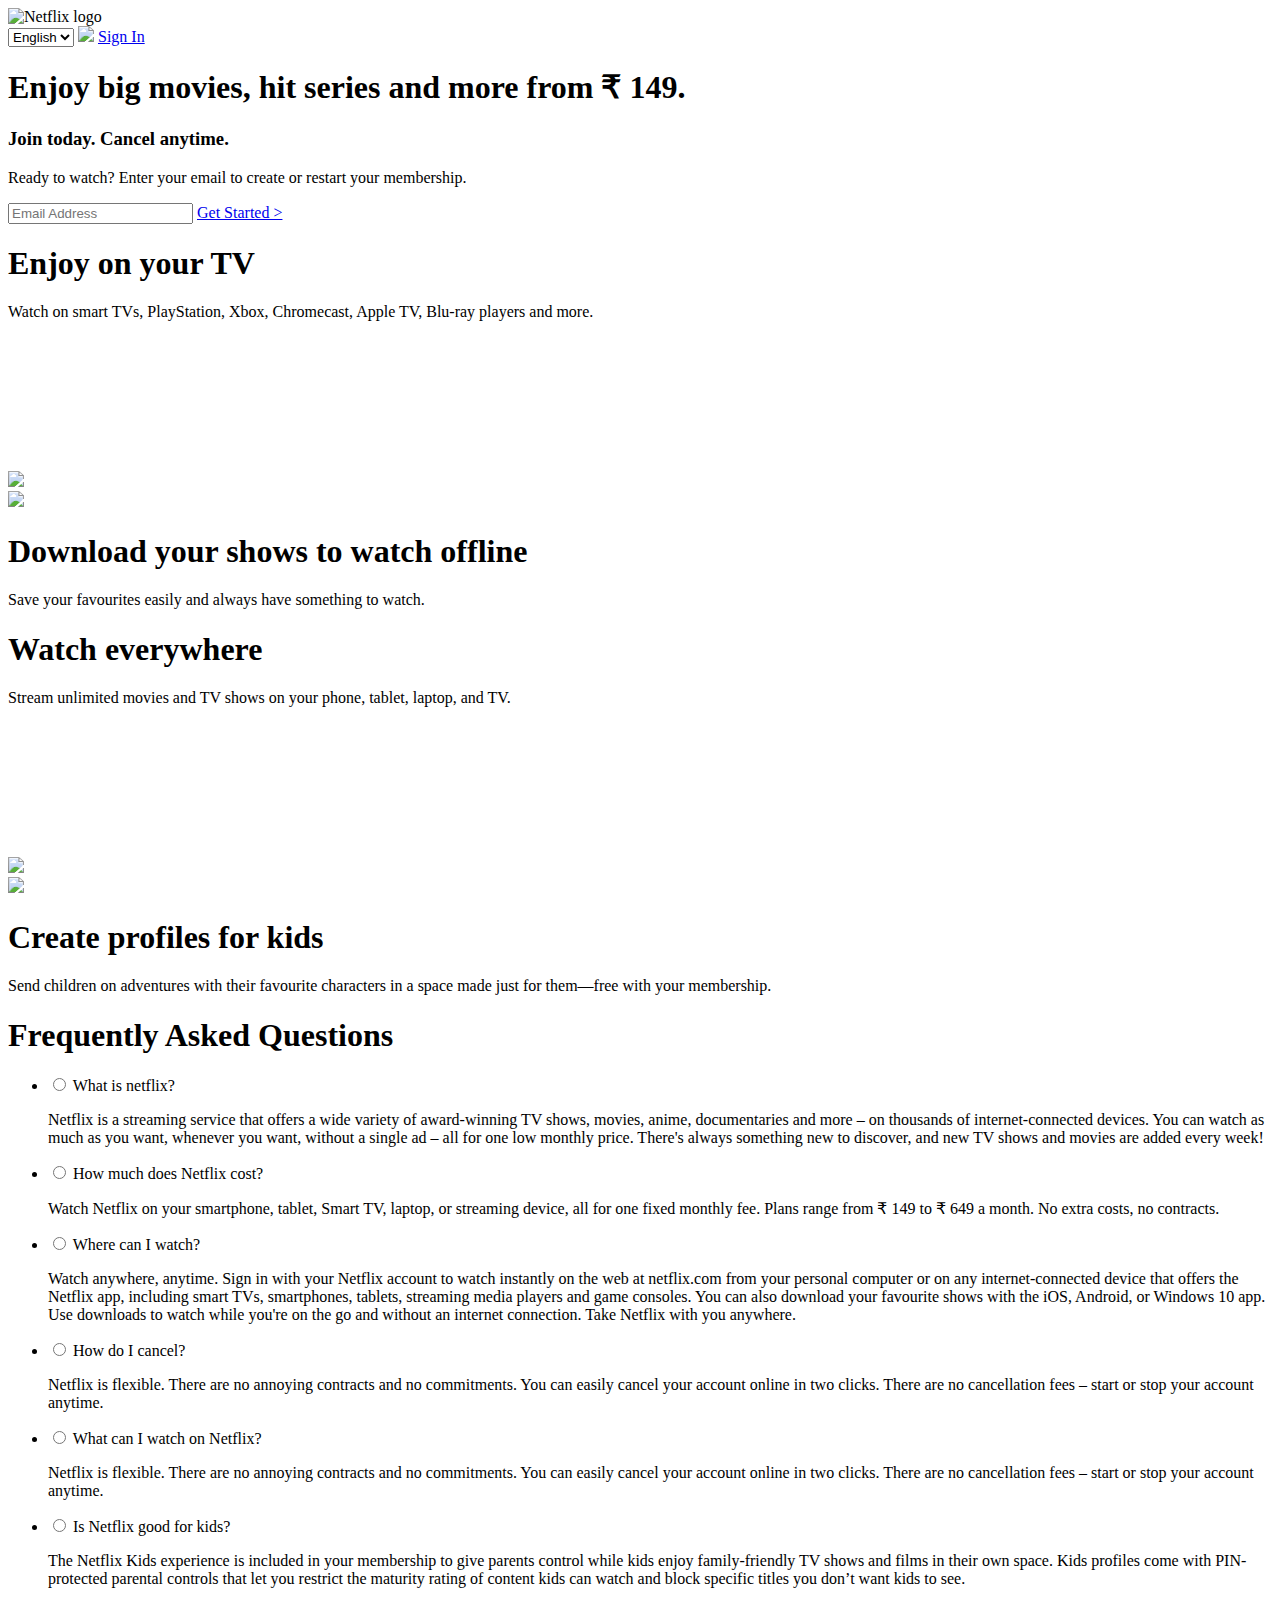
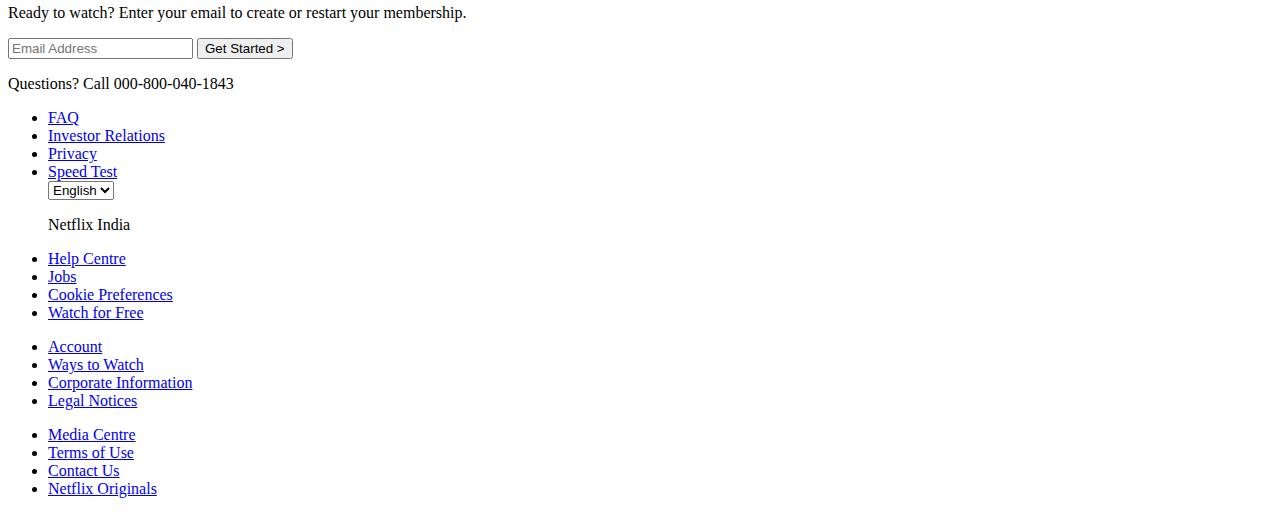
==== PROJECTS/index.html @ 1fe2ff91 "Merge pull request #1 from Yaminiduvva/main" ====
<!DOCTYPE html>
<html lang="en">
<head>
    <meta charset="UTF-8">
    <meta name="viewport" content="width=device-width, initial-scale=1.0">
    
    <link rel="stylesheet" href="C:\Projects\PROJECTS\logo.css">
    <link rel="shortcut icon" href="C:\Projects\netflixfavicon.png" type="image/x-icon">
    <title>Netflix India - Watch Tv Shows Online,Watch Movies Online</title>
    
</head>
<body>
    <header class="main-section">
        <div class="main-sectiontop">
         <nav>
          <img class="logoimg" src="C:\Projects\netflixlogo.png" alt="Netflix logo">
           <div class="right-signin"> <select class="lang-dropdown" name="English">
            <option value="English">English</option>
            <option value="hindi"> हिंदी</option>
            </select>
            <img class="dropdown" src="C:\Projects\down-icon.png">
            <a href="#" class="btn-signin">Sign In</a>
        </div>
        </nav></div>
              <div class="main-section-container">
                <h1>Enjoy big movies, hit series and more from ₹ 149.</h1>
                <h3>Join today. Cancel anytime.</h3>
                <p>Ready to watch? Enter your email to create or restart your membership.</p>  
                <div class="signin-btn">
                <input type="email" name="email" id="mail" placeholder="Email Address">
                <a href="#" class="btn-lg">Get Started ></a>
        </div>      
        </div>
        </header>
        <section>
        <div class="feature-one">
            <div class="row-one">
            <h1>Enjoy on your TV</h1>
            <p>Watch on smart TVs, PlayStation, Xbox, Chromecast, Apple TV, Blu-ray players and more.</p>
        </div>
        <div class="media">
            <img class="tvimg" src="C:\Projects\tv.png">
            <video class="videoone"  autoplay playsinline muted loop>
            <source src="C:\Projects\1.m4v" type="video/mp4">
        </video>
        </div>
        </div>
        <div class="feature-two">
            <div class="mobile-download">
                <img class="mobile" src="C:\Projects\feature-2.png">
            </div>
            <div class="row-two">
            <h1>Download your shows to watch offline</h1>
            <p>Save your favourites easily and always have something to watch.</p>
        </div>
     </div>
       
        <div class="feature-three">
            <div class="row-three">
            <h1>Watch everywhere</h1>
            <p>Stream unlimited movies and TV shows on your phone, tablet, laptop, and TV.</p>
        </div>
        <div class="mac-video">
            <img class="mac" src="C:\Projects\device-pile-in.png">
            <video class="videotwo"  autoplay playsinline muted loop>
            <source src="C:\Projects\2.m4v" type="video/mp4">
            </video>
        </div>
    </div>
        
        <div class="feature-four">
            <div class="kids"><img class="cartoon" src="C:\Projects\cartoon.png">
            </div>
            <div class="row-four">
            <h1>Create profiles for kids</h1>
            <p>Send children on adventures with their favourite characters in a space made just for them—free with your membership.</p>
        </div>
            </div>
        </div>
    </section>
    <section class="lastsec">
        <div class="faq">
            <h1>Frequently Asked Questions</h1>
            <ul class=" accordion">
                <li> 
                  
                    <input type="radio" name="accordion" id="first">
                    <label for="first">What is netflix?</label>
              
                    <div class="content">
                       <p>Netflix is a streaming service that offers a wide variety of award-winning TV shows, movies, anime, documentaries and more – on thousands of internet-connected devices.
                        You can watch as much as you want, whenever you want, without a single ad – all for one low monthly price. There's always something new to discover, and new TV shows and movies are added every week!</p>
                    </div>
                </li>
                <li>
                    <input type="radio" name="accordion" id="second">
                    <label for="second">How much does Netflix cost?</label>
               
                    <div class="content">
                       <p>Watch Netflix on your smartphone, tablet, Smart TV, laptop, or streaming device, all for one fixed monthly fee. Plans range from ₹ 149 to ₹ 649 a month. No extra costs, no contracts.</p>
                    </div>
                </li>
                <li>
                    <input type="radio" name="accordion" id="third">
                    <label for="third">Where can I watch?</label>
               
                    <div class="content">
                       <p>Watch anywhere, anytime. Sign in with your Netflix account to watch instantly on the web at netflix.com from your personal computer or on any internet-connected device that offers the Netflix app, including smart TVs, smartphones, tablets, streaming media players and game consoles.

                        You can also download your favourite shows with the iOS, Android, or Windows 10 app. Use downloads to watch while you're on the go and without an internet connection. Take Netflix with you anywhere.</p>
                    </div>
                </li>
                <li>
                    <input type="radio" name="accordion" id="fourth">
                    <label for="fourth">How do I cancel?</label>
                
                    <div class="content">
                       <p>Netflix is flexible. There are no annoying contracts and no commitments. You can easily cancel your account online in two clicks. There are no cancellation fees – start or stop your account anytime.</p>
                    </div>
                </li>
                <li>
                    <input type="radio" name="accordion" id="fifth">
                    <label for="fifth">What can I watch on Netflix?</label>
                
                    <div class="content">
                       <p>Netflix is flexible. There are no annoying contracts and no commitments. You can easily cancel your account online in two clicks. There are no cancellation fees – start or stop your account anytime.</p>
                    </div>
                </li>
                <li>
                    <input type="radio" name="accordion" id="sixth">
                    <label for="sixth">Is Netflix good for kids?</label>
               
                    <div class="content">
                       <p>The Netflix Kids experience is included in your membership to give parents control while kids enjoy family-friendly TV shows and films in their own space.

                        Kids profiles come with PIN-protected parental controls that let you restrict the maturity rating of content kids can watch and block specific titles you don’t want kids to see.</p>
                    </div>
                </li>
            </ul>
            <p>Ready to watch? Enter your email to create or restart your membership.</p>
            <div class="input">
                <input type="email" name="email" placeholder="Email Address">
                <a href="#" class="btn-rounded"><button>Get Started ></button></a>
            </div>
        </div>
    </section>


    <footer class="footer">
        <p>Questions? Call 000-800-040-1843</p>
        <div class="footer-cols">
            <ul>
                <li><a href="#">FAQ</a></li>
                <li><a href="#">Investor Relations</a></li>
                <li><a href="#">Privacy</a></li>
                <li><a href="#">Speed Test</a></li>
               <select class="language" name="English">
                <option value="English">English</option>
               </select>
                    <p>Netflix India</p>
            </ul>
            <ul>
                <li><a href="#">Help Centre</a></li>
                <li><a href="#">Jobs</a></li>
                <li><a href="#">Cookie Preferences</a></li>
                <li><a href="#">Watch for Free</a></li>
               
            </ul>
            <ul>
                <li><a href="#">Account</a></li>
                <li><a href="#">Ways to Watch</a></li>
                <li><a href="#">Corporate Information</a></li>
                <li><a href="#">Legal Notices</a></li>
            </ul>
            <ul>
                <li><a href="#">Media Centre</a></li>
                <li><a href="#">Terms of Use</a></li>
                <li><a href="#">Contact Us</a></li>
                <li><a href="#">Netflix Originals</a></li>
                
            </ul>
        </div>
    </footer>

</body>
</html>
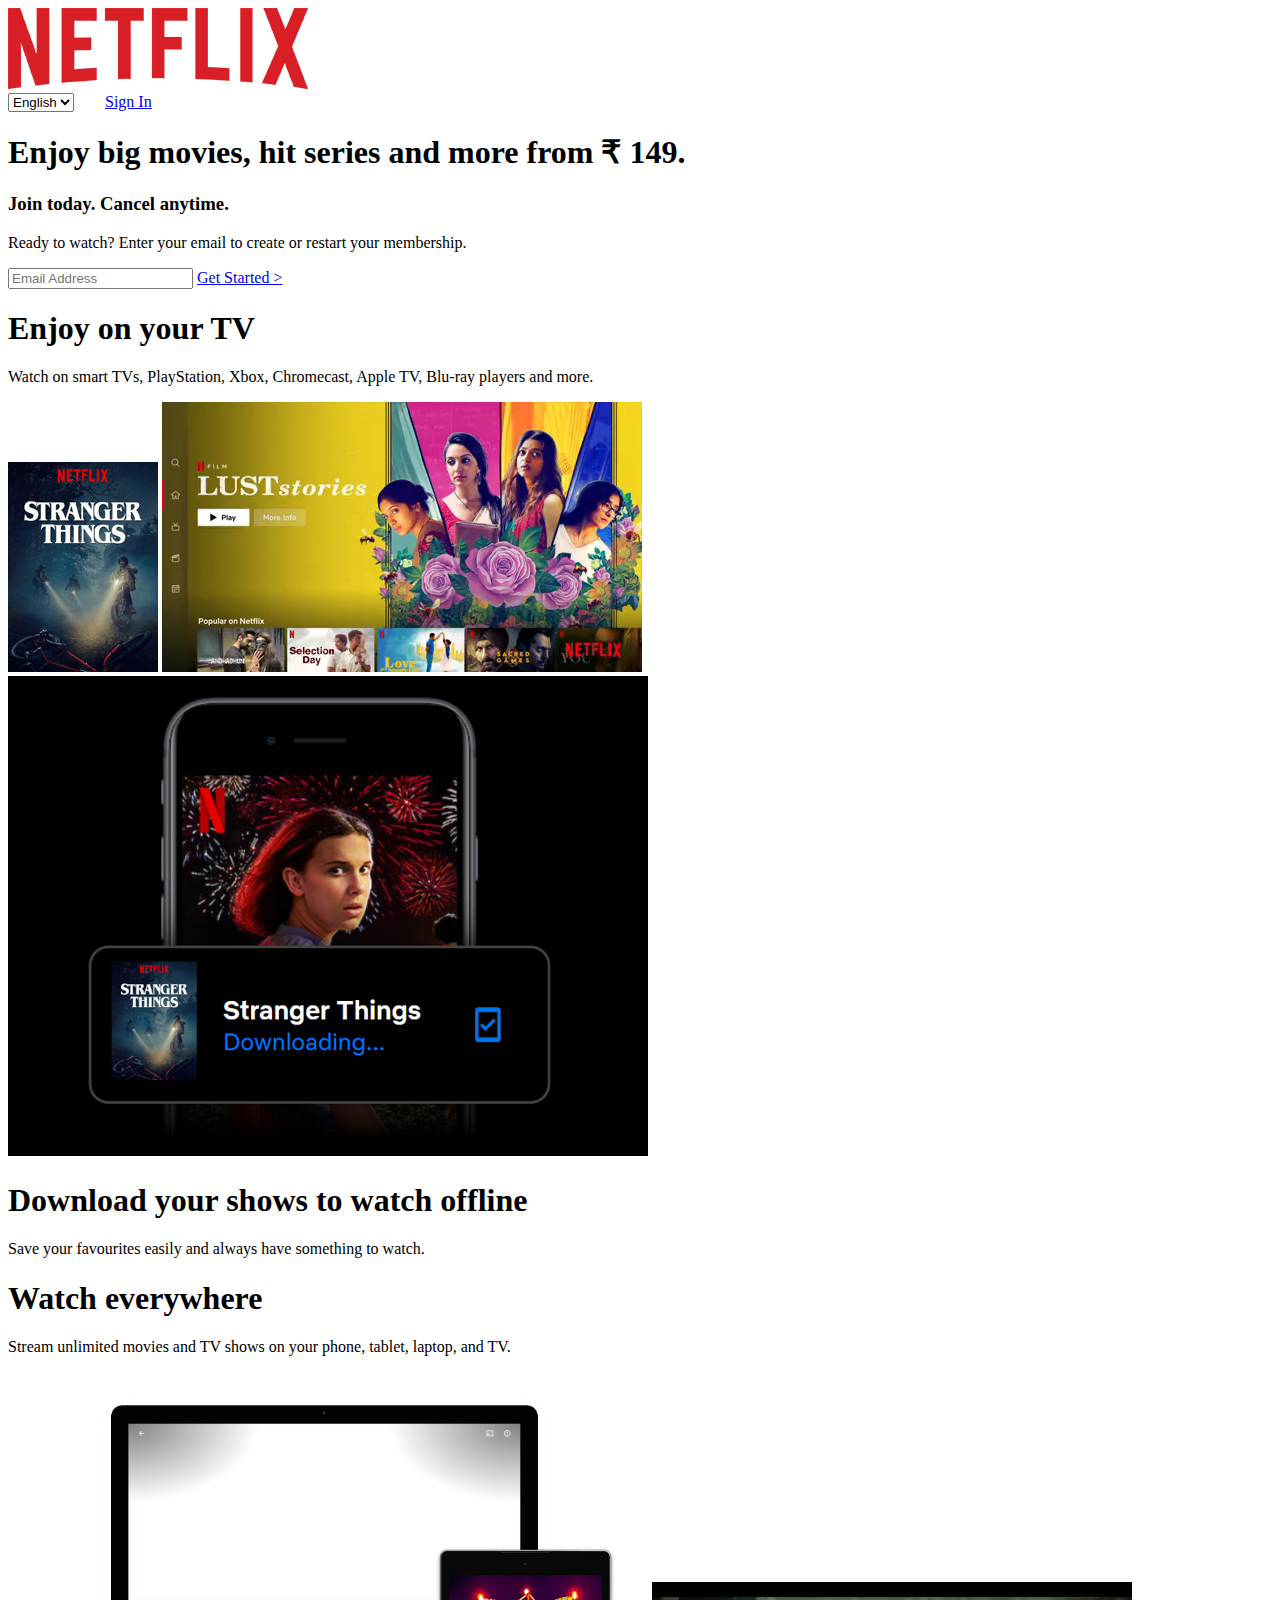
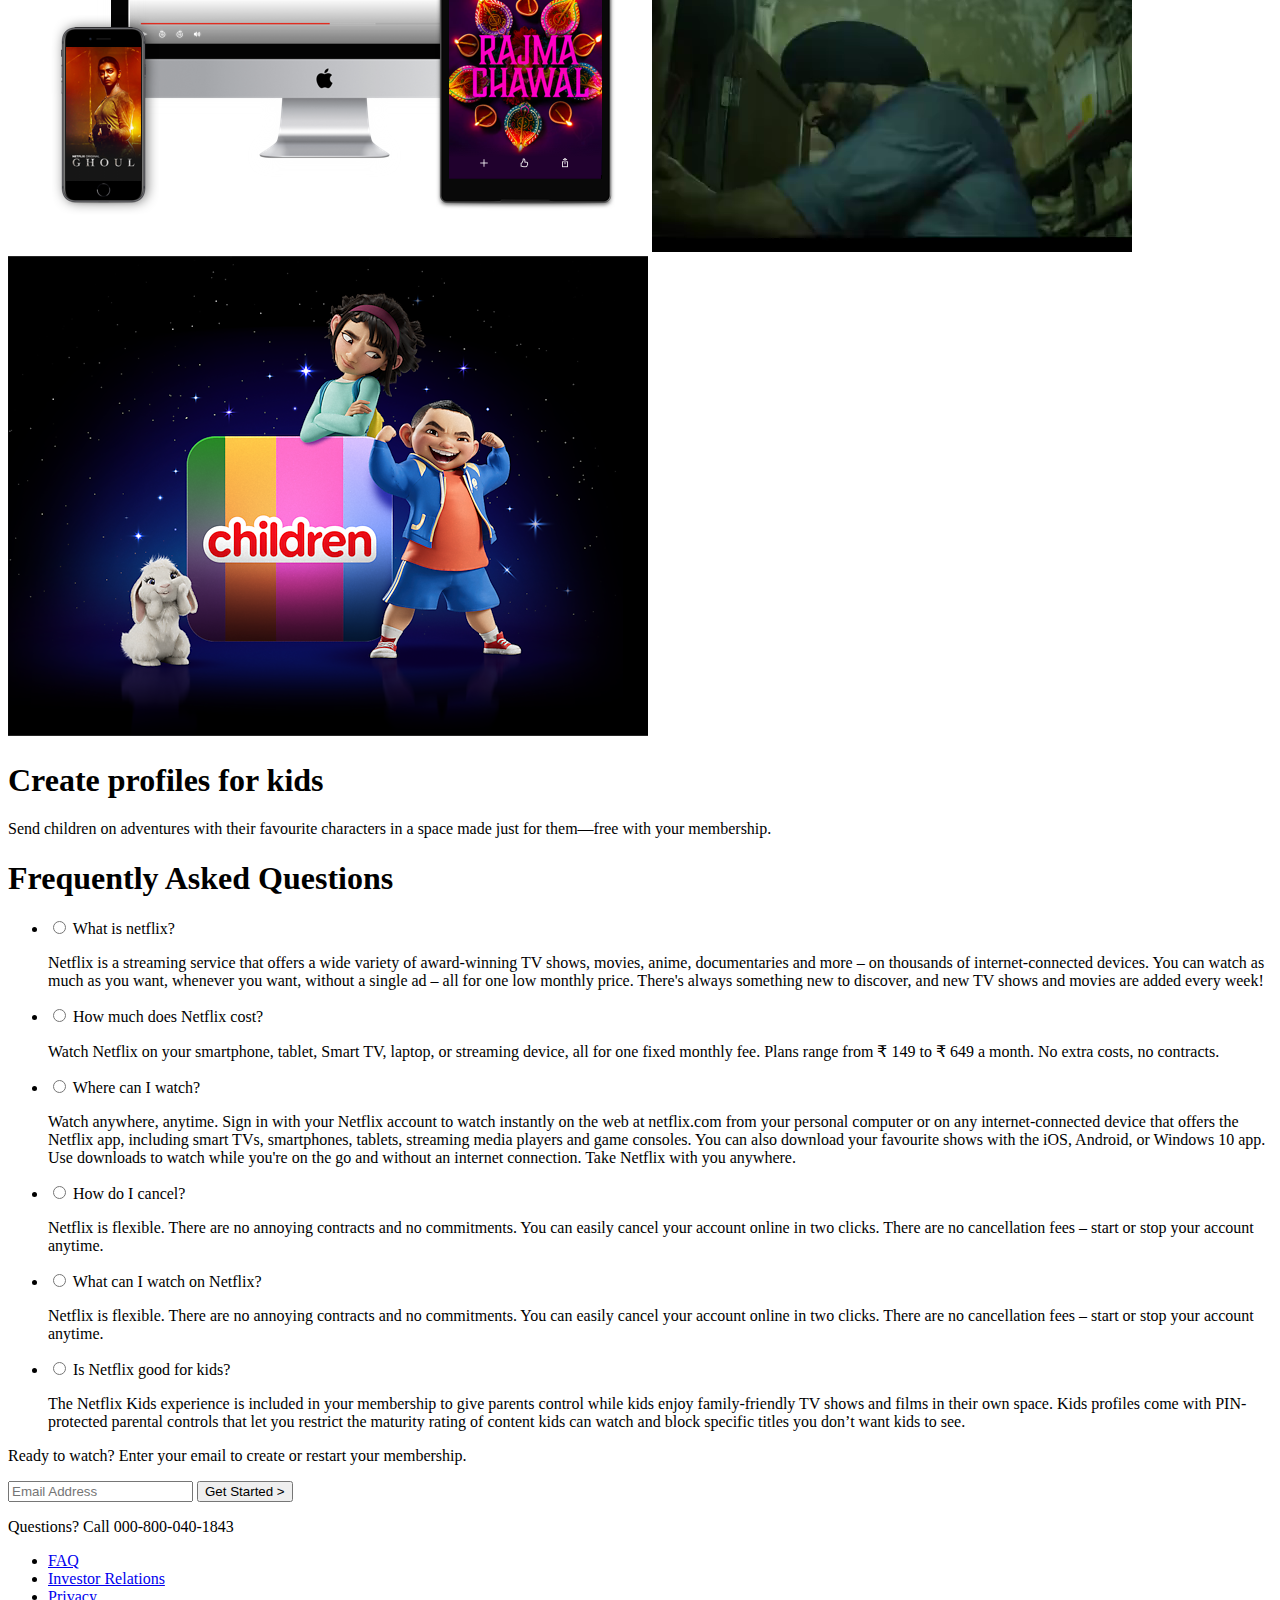
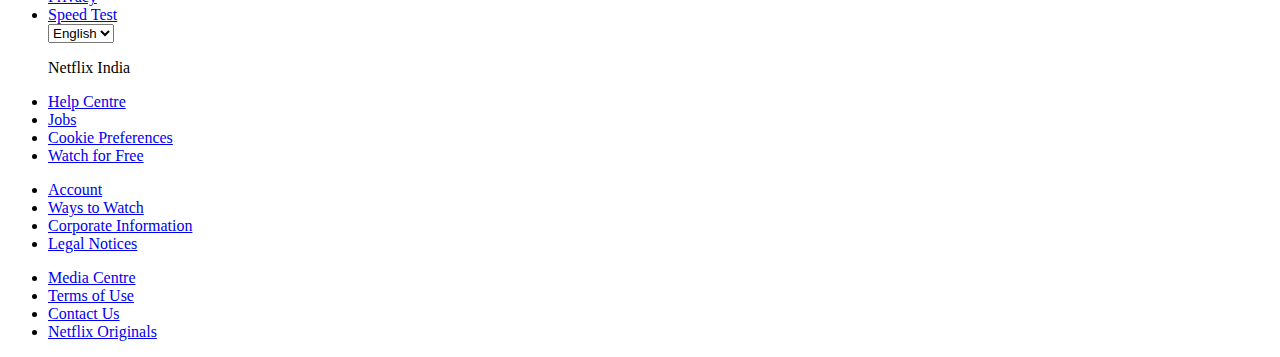
==== commit e82483df: "made changes" ====
--- a/PROJECTS/index.html
+++ b/PROJECTS/index.html
@@ -13,12 +13,12 @@
     <header class="main-section">
         <div class="main-sectiontop">
          <nav>
-          <img class="logoimg" src="C:\Projects\netflixlogo.png" alt="Netflix logo">
+          <img class="logoimg" src="/netflixlogo.png" alt="Netflix logo">
            <div class="right-signin"> <select class="lang-dropdown" name="English">
             <option value="English">English</option>
             <option value="hindi"> हिंदी</option>
             </select>
-            <img class="dropdown" src="C:\Projects\down-icon.png">
+            <img class="dropdown" src="/down-icon.png">
             <a href="#" class="btn-signin">Sign In</a>
         </div>
         </nav></div>
@@ -39,15 +39,15 @@
             <p>Watch on smart TVs, PlayStation, Xbox, Chromecast, Apple TV, Blu-ray players and more.</p>
         </div>
         <div class="media">
-            <img class="tvimg" src="C:\Projects\tv.png">
+            <img class="tvimg" src="/boxshot.png">
             <video class="videoone"  autoplay playsinline muted loop>
-            <source src="C:\Projects\1.m4v" type="video/mp4">
+            <source src="/1.m4v" type="video/mp4">
         </video>
         </div>
         </div>
         <div class="feature-two">
             <div class="mobile-download">
-                <img class="mobile" src="C:\Projects\feature-2.png">
+                <img class="mobile" src="/feature-2.png">
             </div>
             <div class="row-two">
             <h1>Download your shows to watch offline</h1>
@@ -61,15 +61,15 @@
             <p>Stream unlimited movies and TV shows on your phone, tablet, laptop, and TV.</p>
         </div>
         <div class="mac-video">
-            <img class="mac" src="C:\Projects\device-pile-in.png">
+            <img class="mac" src="/device-pile-in.png">
             <video class="videotwo"  autoplay playsinline muted loop>
-            <source src="C:\Projects\2.m4v" type="video/mp4">
+            <source src="/2.m4v" type="video/mp4">
             </video>
         </div>
     </div>
         
         <div class="feature-four">
-            <div class="kids"><img class="cartoon" src="C:\Projects\cartoon.png">
+            <div class="kids"><img class="cartoon" src="/cartoon.png">
             </div>
             <div class="row-four">
             <h1>Create profiles for kids</h1>
